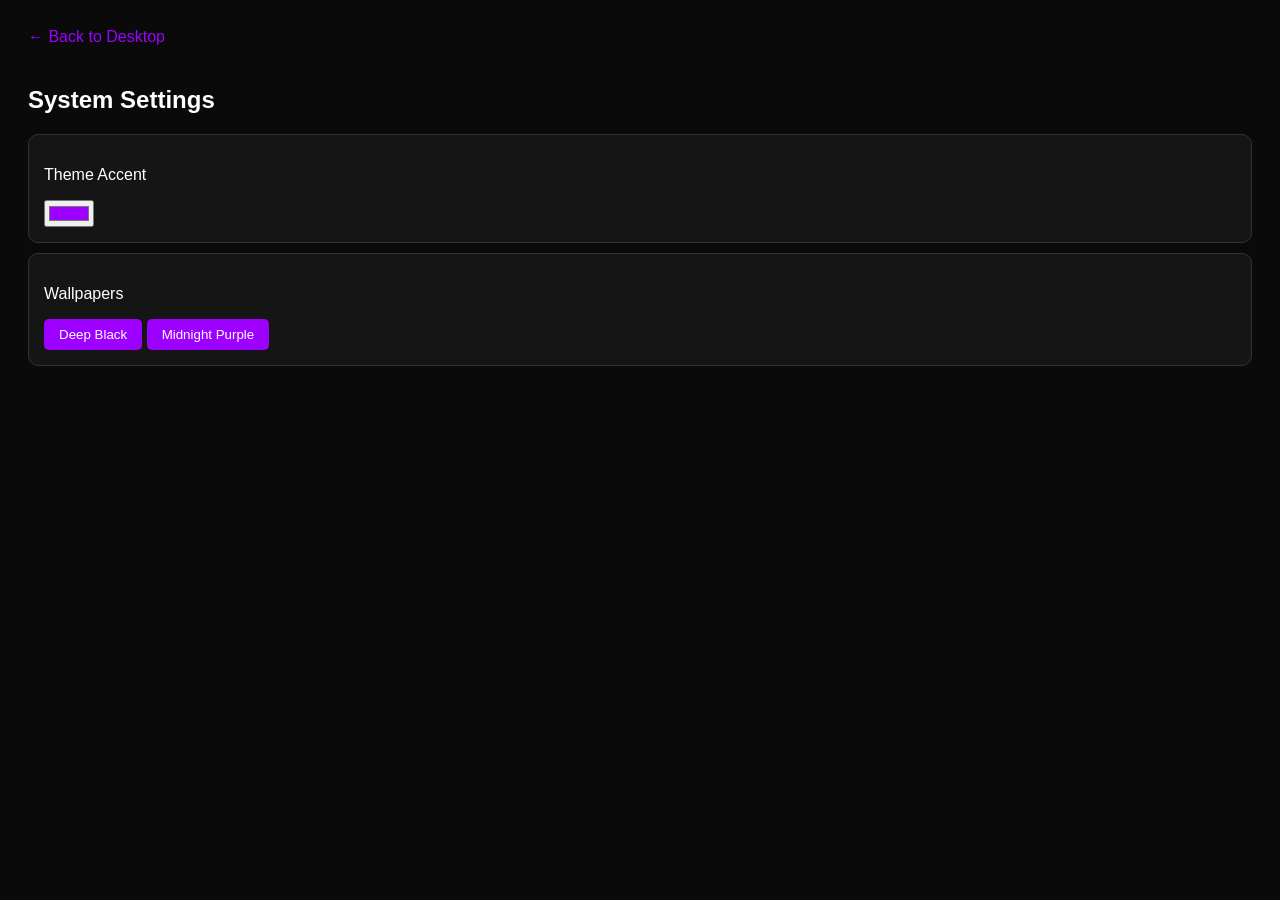
==== apps/settings.html @ 1ca2ee2d "Add settings HTML for system configuration" ====
<!DOCTYPE html>
<html lang="en">
<head>
    <style>
        body {
            background: #0a0a0a; color: white;
            font-family: sans-serif; padding: 20px;
        }
        .card {
            background: #151515; border: 1px solid #333;
            padding: 15px; border-radius: 10px; margin-bottom: 10px;
        }
        button {
            background: #9d00ff; border: none; color: white;
            padding: 8px 15px; border-radius: 5px; cursor: pointer;
        }
        .back-btn { margin-bottom: 20px; display: inline-block; color: #9d00ff; cursor: pointer; }
    </style>
</head>
<body>
    <div class="back-btn" onclick="window.parent.postMessage({type: 'CLOSE'}, '*')">← Back to Desktop</div>
    
    <h2>System Settings</h2>
    
    <div class="card">
        <p>Theme Accent</p>
        <input type="color" id="accent" onchange="updateColor(this.value)" value="#9d00ff">
    </div>

    <div class="card">
        <p>Wallpapers</p>
        <button onclick="updateBG('#000000')">Deep Black</button>
        <button onclick="updateBG('linear-gradient(45deg, #0f0020, #000000)')">Midnight Purple</button>
    </div>

    <script>
        function updateColor(val) {
            // Send color to parent index.html
            window.parent.postMessage({type: 'SET_COLOR', value: val}, '*');
        }
        function updateBG(val) {
            // Send BG to parent index.html
            window.parent.postMessage({type: 'SET_BG', value: val}, '*');
        }
    </script>
</body>
</html>
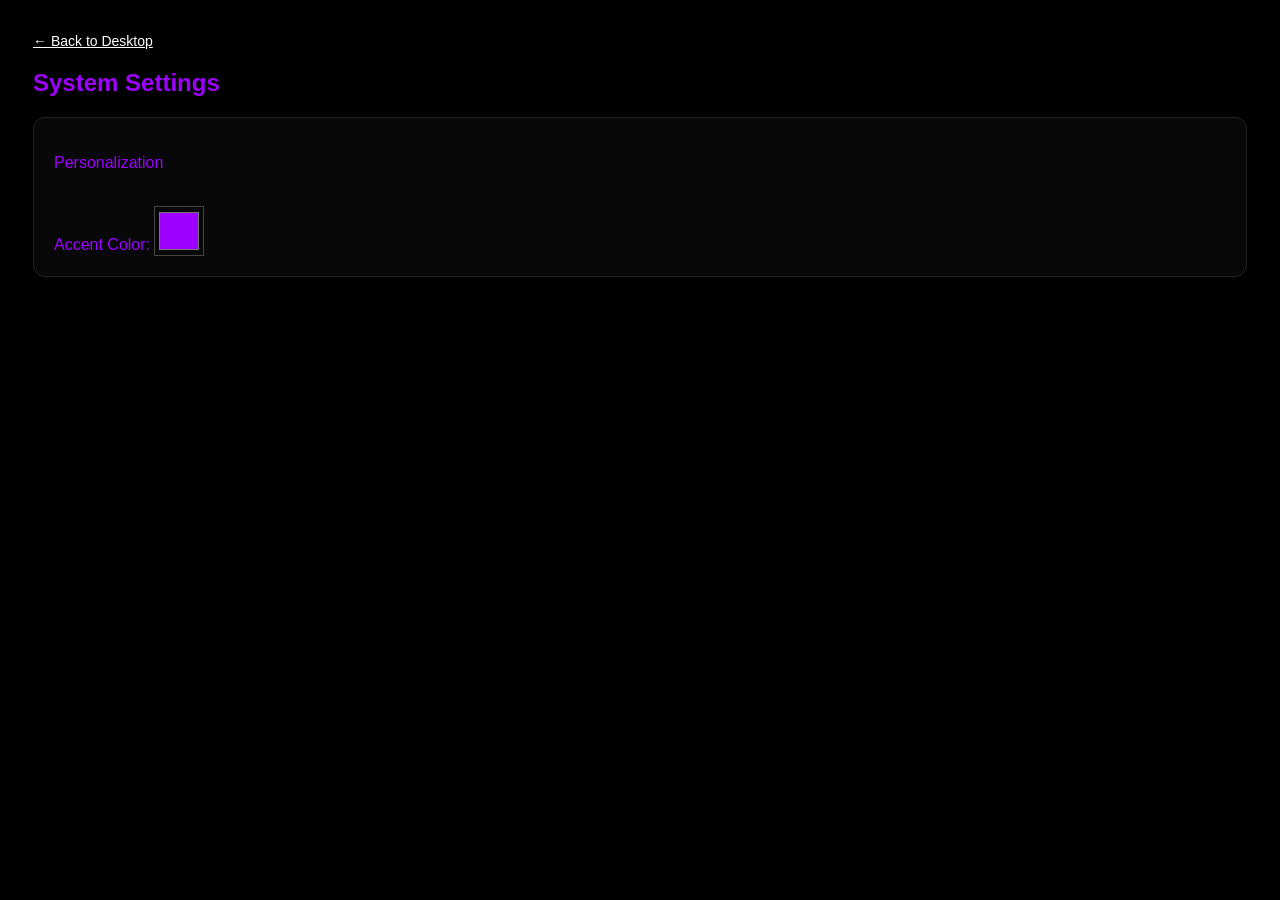
==== commit 16709fab: "Refactor settings.html for styling and functionality" ====
--- a/apps/settings.html
+++ b/apps/settings.html
@@ -1,46 +1,36 @@
 <!DOCTYPE html>
-<html lang="en">
+<html>
 <head>
     <style>
-        body {
-            background: #0a0a0a; color: white;
-            font-family: sans-serif; padding: 20px;
+        body { 
+            background: #000; color: #9d00ff; font-family: sans-serif; 
+            padding: 25px; overflow: hidden;
         }
-        .card {
-            background: #151515; border: 1px solid #333;
-            padding: 15px; border-radius: 10px; margin-bottom: 10px;
+        .card { 
+            background: #080808; border: 1px solid #222; 
+            padding: 20px; border-radius: 12px; margin-top: 20px;
         }
-        button {
-            background: #9d00ff; border: none; color: white;
-            padding: 8px 15px; border-radius: 5px; cursor: pointer;
+        input[type="color"] { 
+            background: none; border: 1px solid #444; 
+            width: 50px; height: 50px; cursor: pointer; 
         }
-        .back-btn { margin-bottom: 20px; display: inline-block; color: #9d00ff; cursor: pointer; }
+        .btn-back { color: #fff; cursor: pointer; text-decoration: underline; font-size: 14px; }
     </style>
 </head>
 <body>
-    <div class="back-btn" onclick="window.parent.postMessage({type: 'CLOSE'}, '*')">← Back to Desktop</div>
+    <div class="btn-back" onclick="window.parent.postMessage({type: 'CLOSE'}, '*')">← Back to Desktop</div>
     
     <h2>System Settings</h2>
     
     <div class="card">
-        <p>Theme Accent</p>
-        <input type="color" id="accent" onchange="updateColor(this.value)" value="#9d00ff">
-    </div>
-
-    <div class="card">
-        <p>Wallpapers</p>
-        <button onclick="updateBG('#000000')">Deep Black</button>
-        <button onclick="updateBG('linear-gradient(45deg, #0f0020, #000000)')">Midnight Purple</button>
+        <p>Personalization</p><br>
+        <label>Accent Color: </label>
+        <input type="color" onchange="update(this.value)" value="#9d00ff">
     </div>
 
     <script>
-        function updateColor(val) {
-            // Send color to parent index.html
-            window.parent.postMessage({type: 'SET_COLOR', value: val}, '*');
-        }
-        function updateBG(val) {
-            // Send BG to parent index.html
-            window.parent.postMessage({type: 'SET_BG', value: val}, '*');
+        function update(color) {
+            window.parent.postMessage({type: 'SET_COLOR', value: color}, '*');
         }
     </script>
 </body>
